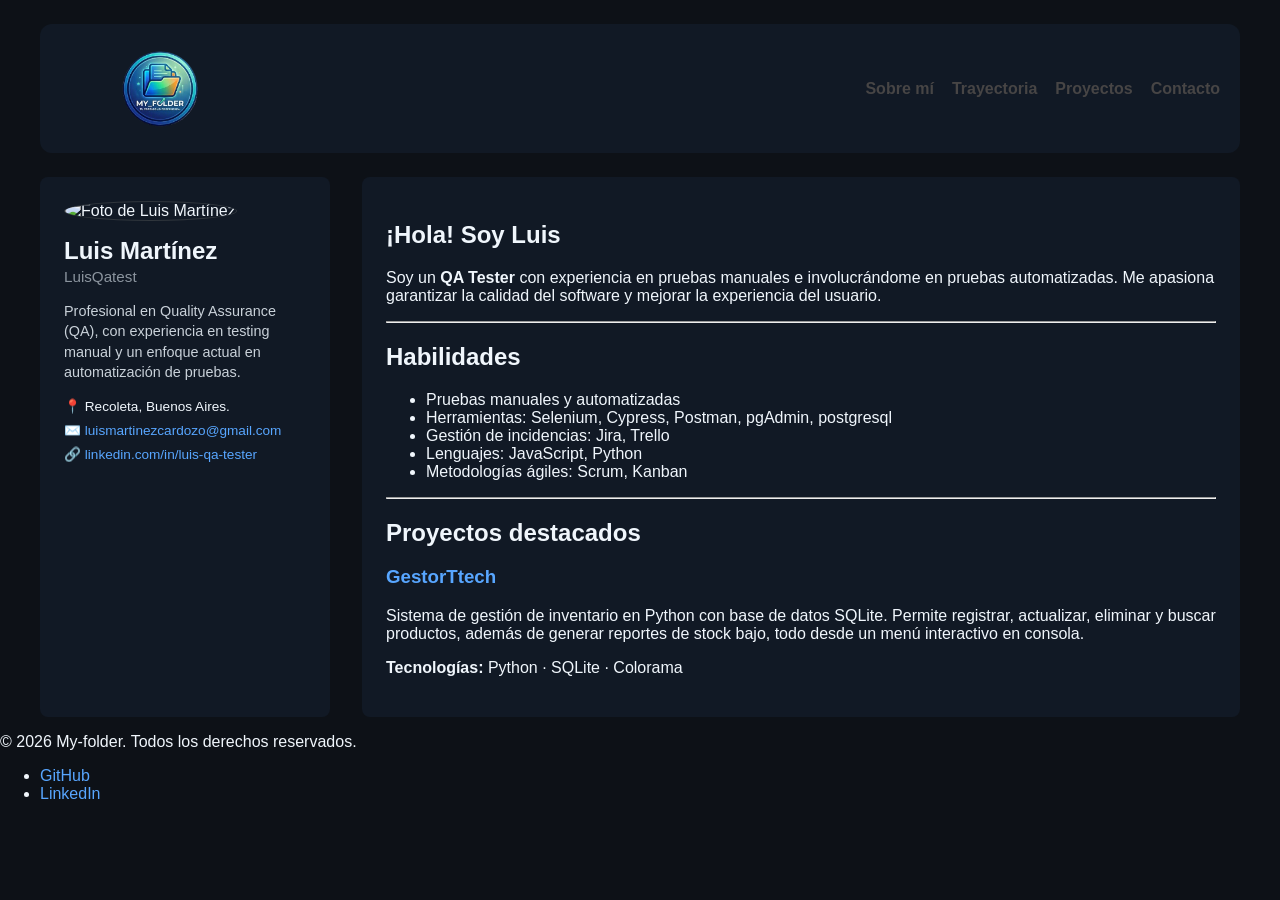
==== index.html @ ecd2cd71 "Corrige rutas de assets tras mover HTML a la raiz" ====
<!DOCTYPE html>
<html lang="es">
<head>
    <meta charset="UTF-8">
    <meta name="viewport" content="width=device-width, initial-scale=1.0">
    <title>My-folder - Inicio</title>
    
    <link rel="preconnect" href="https://fonts.googleapis.com">
    <link rel="preconnect" href="https://fonts.gstatic.com" crossorigin>
    <link href="https://fonts.googleapis.com/css2?family=Inter:wght@400;600;700&display=swap" rel="stylesheet">
    
    <link rel="stylesheet" href="assets/style.css">
</head>
<body>
    <header>
        <nav>
            <a href="index.html">
                <img class="logo__img" src="../assets/img/logo.jpg" alt="Logo de Pagina">
            </a>
            
            <ul class="barra-nav">
                <li><a class="nav-link" href="#sobre-mi">Sobre mí</a></li>
                <li><a class="nav-link" href="trayectoria.html">Trayectoria</a></li>
                <li><a class="nav-link" href="proyectos.html">Proyectos</a></li>
                <li><a class="nav-link" href="contacto.html">Contacto</a></li>
            </ul>
        </nav>
    </header>

    <main class="perfil-container">
        <aside class="columna-perfil">
            <img src="/Proyecto_Mi-portafolio-web/assets/img/foto-perfil.jpg.png" alt="Foto de Luis Martínez" class="avatar">
            <h1 class="nombre">Luis Martínez</h1>
            <p class="usuario">LuisQatest</p>
            <p class="bio"> Profesional en Quality Assurance (QA), con experiencia en testing manual y un enfoque actual en automatización de pruebas.</p>
            <ul class="lista-contacto">
                <li>📍 Recoleta, Buenos Aires.</li>
                <li>✉️ <a href="mailto:luismartinezcardozo@gmail.com">luismartinezcardozo@gmail.com</a></li>
                <li>🔗 <a href="https://www.linkedin.com/in/luis-qa-tester" target="_blank">linkedin.com/in/luis-qa-tester</a></li>
            </ul>
        </aside>


        <section class="columna-contenido">
                       
            <div class="readme-body">
                <h1>¡Hola! Soy Luis</h1>
                <p class="intro-text">
                    Soy un <strong>QA Tester</strong> con experiencia en pruebas manuales e involucrándome en pruebas automatizadas. Me apasiona garantizar la calidad del software y mejorar la experiencia del usuario.
                </p>
                <hr class="divider">
                
                <h2>Habilidades</h2>
                <ul class="skills-list">
                    <li>Pruebas manuales y automatizadas</li>
                    <li>Herramientas: Selenium, Cypress, Postman, pgAdmin, postgresql</li>
                    <li>Gestión de incidencias: Jira, Trello</li>
                    <li>Lenguajes: JavaScript, Python</li>
                    <li>Metodologías ágiles: Scrum, Kanban</li>
                </ul>
                
                <hr class="divider">
                
                <h2>Proyectos destacados</h2>
                               
                <article class="project-card">
                    <h3><a href="#">GestorTtech</a></h3>
                    <p>Sistema de gestión de inventario en Python con base de datos SQLite. Permite registrar, actualizar, eliminar y buscar productos, además de generar reportes de stock bajo, todo desde un menú interactivo en consola.</p>
                    <p class="tech-stack"><strong>Tecnologías:</strong> Python · SQLite · Colorama</p>
                </article>            
            </div>
        </section>

    </main>

    
<footer class="site-footer">
    <div class="footer-content">
        <p>© 2026 My-folder. Todos los derechos reservados.</p>
        <ul class="footer-links">
            <li><a href="https://github.com/LuisQatest" target="_blank">GitHub</a></li>
            <li><a href="https://www.linkedin.com/in/luis-qa-tester" target="_blank">LinkedIn</a></li>
        </ul>
    </div>
</footer>


</body>
</html>
---- assets/style.css ----
* {
    box-sizing: border-box;
}

body {
    background-color: #0d1117;
    color: #f0f6fc;
    margin: 0;
    padding: 0;
    font-family: Arial, sans-serif;
}

nav {
    display: flex;
    justify-content: space-between;
    align-items: center;
    padding: 10px 20px;
    border-radius: 12px;
    margin: 0 auto 1.5rem auto;
    margin-top: 1.5rem;
    background-color: #111925;
    box-sizing: border-box;
    max-width: 1200px;
    width: 100%;

}

nav ul {
    display: flex;
    flex-wrap: wrap; 
    align-items: center;
    gap: 1rem;
    padding: 0.5rem 1rem;
    margin: 0;
    list-style: none;
}

.logo__img {
    vertical-align: middle;
    width: 200px;
    height: auto;
}

.logo__img:hover {
    opacity: 0.8;
    cursor: pointer;
}

.barra-nav {
    display: flex;
    justify-content: flex-end;
    align-items: center;
    gap: 18px;
    list-style: none;
    padding: 0;
    margin: 0;
}

.titulo-seccion {
    font-family: 'Inter', sans-serif;
    font-size: 24px;
    font-weight: 700;
    color: #ffffff;
    margin: 0;
}

.nav-link {
    text-decoration: none;
    color: #474545;
    font-weight: 700;
}

.nav-link:hover {
    color: #007bff;
}


.perfil-container {
    display: grid;
    width: 100%;
    grid-template-columns: 290px 1fr; 
    gap: 2rem;
    max-width: 1200px;
    margin: 0 auto; 
}


.columna-perfil {
    background-color: #111925; 
    border-radius: 8px;        
    padding: 1.5rem;          
}


.columna-contenido {
    background-color: #111925; 
    border-radius: 8px;
    padding: 1.5rem;
}


.avatar {
    width: 220px;          
    height: 220px;         
    object-fit: cover;     
    border-radius: 50%;   
    border: 1px solid #30363d;
}


.nombre {
    font-size: 1.5rem;
    color: #f0f6fc;
    margin: 1rem 0 0.2rem 0;
}

.usuario {
    font-size: 0.95rem;
    color: #8b949e;
    margin-top: 0;
}


.bio {
    font-size: 0.9rem;
    color: #c9d1d9;
    line-height: 1.4;
    margin: 1rem 0;
}


.lista-contacto {
    list-style: none; 
    padding: 0;
    font-size: 0.85rem;
}

.lista-contacto li {
    margin-bottom: 0.5rem;
}

a, a:visited {
    color: #58a6ff;
    text-decoration: none;
}


@media (max-width: 768px) {
    .perfil-container {
        grid-template-columns: 1fr; 
    }

    .avatar {
        max-width: 200px; 
        height: auto;
    }

    nav ul {
     display: flex;
     flex-wrap: wrap; 
     align-items: center;
     gap: 1rem;
     padding: 0.5rem 1rem;
     margin: 0;
     list-style: none;
    }

     .footer-content {
        flex-direction: column;
        gap: 0.8rem;
        text-align: center;
    }
}



.contacto-main {
    display: flex;
    justify-content: center;
    align-items: center;
    width: 100%;
    max-width: 900px;
    margin: 2rem auto;
    padding: 0 1rem;
    box-sizing: border-box;
}


.contacto-main .tarjeta-contacto {
    background-color: #161b22;
    border: 1px solid #30363d;
    border-radius: 8px;
    padding: 2rem;
    width: 100%;
    box-sizing: border-box;
}


.contacto-main .tarjeta-contacto h2 {
    color: #f0f6fc;
    font-size: 1.8rem;
    margin-top: 0;
    margin-bottom: 0.5rem;
}

.contacto-main .tarjeta-contacto p {
    color: #8b949e;
    font-size: 0.95rem;
    margin-bottom: 1.5rem;
    line-height: 1.4;
}


.contacto-main .form-contacto {
    display: flex;
    flex-direction: column;
    gap: 1.2rem;
    width: 100%;
}

.contacto-main .form-group {
    display: flex;
    flex-direction: column;
    gap: 0.4rem;
    width: 100%;
}

.contacto-main .form-group label {
    font-size: 0.9rem;
    color: #c9d1d9;
    font-weight: 600;
}


.contacto-main .form-group input,
.contacto-main .form-group textarea {
    width: 100%;
    box-sizing: border-box;
    background-color: #0d1117;
    border: 1px solid #30363d;
    border-radius: 6px;
    padding: 0.75rem 1rem;
    color: #f0f6fc;
    font-family: inherit;
    font-size: 0.95rem;
    outline: none;
    transition: border-color 0.2s, box-shadow 0.2s;
}

.contacto-main .form-group input:focus,
.contacto-main .form-group textarea:focus {
    border-color: #58a6ff;
    box-shadow: 0 0 0 3px rgba(88, 166, 255, 0.2);
}


.contacto-main .btn-submit {
    background-color: #238636;
    color: #ffffff;
    border: 1px solid rgba(240, 246, 252, 0.1);
    padding: 0.75rem 1.5rem;
    font-size: 0.95rem;
    font-weight: 600;
    border-radius: 6px;
    cursor: pointer;
    align-self: center;
    transition: background-color 0.2s;
    margin-top: 0.5rem;
}

.contacto-main .btn-submit:hover {
    background-color: #2ea043;
}


.contacto-main .tarjeta-wip {
    background-color: #161b22;
    border: 1px solid #30363d;
    border-radius: 8px;
    padding: 3rem 2rem;
    width: 100%;
    text-align: center;
    box-sizing: border-box;
}


.contacto-main .tarjeta-wip p {
    color: #f0f6fc;
    font-size: 1.2rem;
    font-weight: 600;
    margin: 0;
    line-height: 1.5;
}
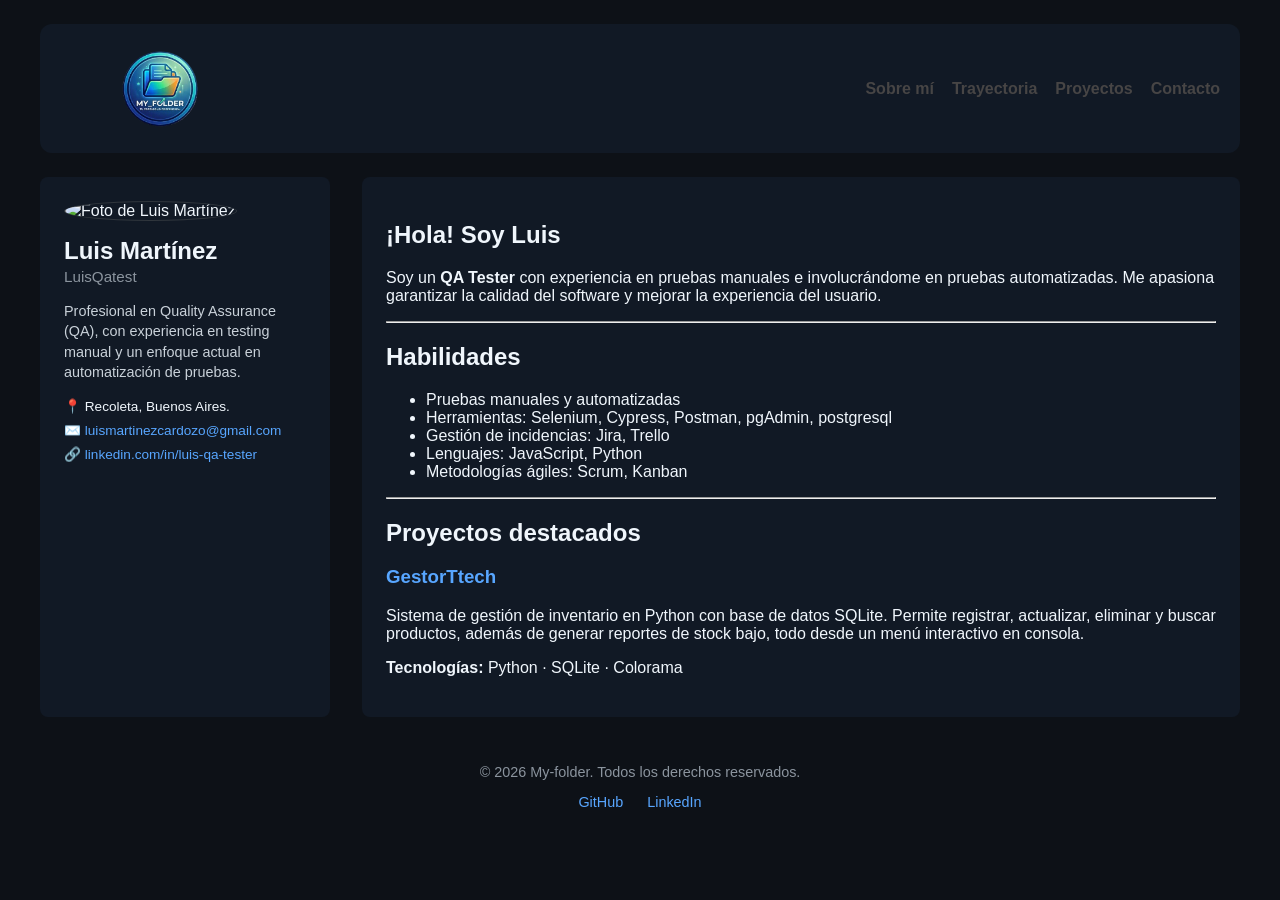
==== commit 7dbe2889: "Guarda cambios finales de CSS y rutas de imagenes" ====
--- a/index.html
+++ b/index.html
@@ -15,7 +15,7 @@
     <header>
         <nav>
             <a href="index.html">
-                <img class="logo__img" src="../assets/img/logo.jpg" alt="Logo de Pagina">
+                <img class="logo__img" src="assets/img/logo.jpg" alt="Logo de Pagina">
             </a>
             
             <ul class="barra-nav">
--- a/assets/style.css
+++ b/assets/style.css
@@ -290,4 +290,48 @@
     font-weight: 600;
     margin: 0;
     line-height: 1.5;
+}
+
+
+footer {
+    text-align: center;
+    padding: 2rem 0;
+    color: #8b949e;
+    font-size: 0.9rem;
+}
+
+.footer-links {
+    margin-top: 0.5rem;
+    display: flex;
+    justify-content: center;
+    gap: 1.5rem;
+}
+
+.footer-links a {
+    color: #58a6ff;
+    text-decoration: none;
+}
+
+.footer-links a:hover {
+    text-decoration: underline;
+}
+
+
+footer ul {
+    list-style: none;
+    padding: 0;
+    margin: 0.5rem 0 0 0;
+    display: flex;
+    justify-content: center;
+    gap: 1.5rem;
+}
+
+
+footer a {
+    color: #58a6ff;
+    text-decoration: none;
+}
+
+footer a:hover {
+    text-decoration: underline;
 }
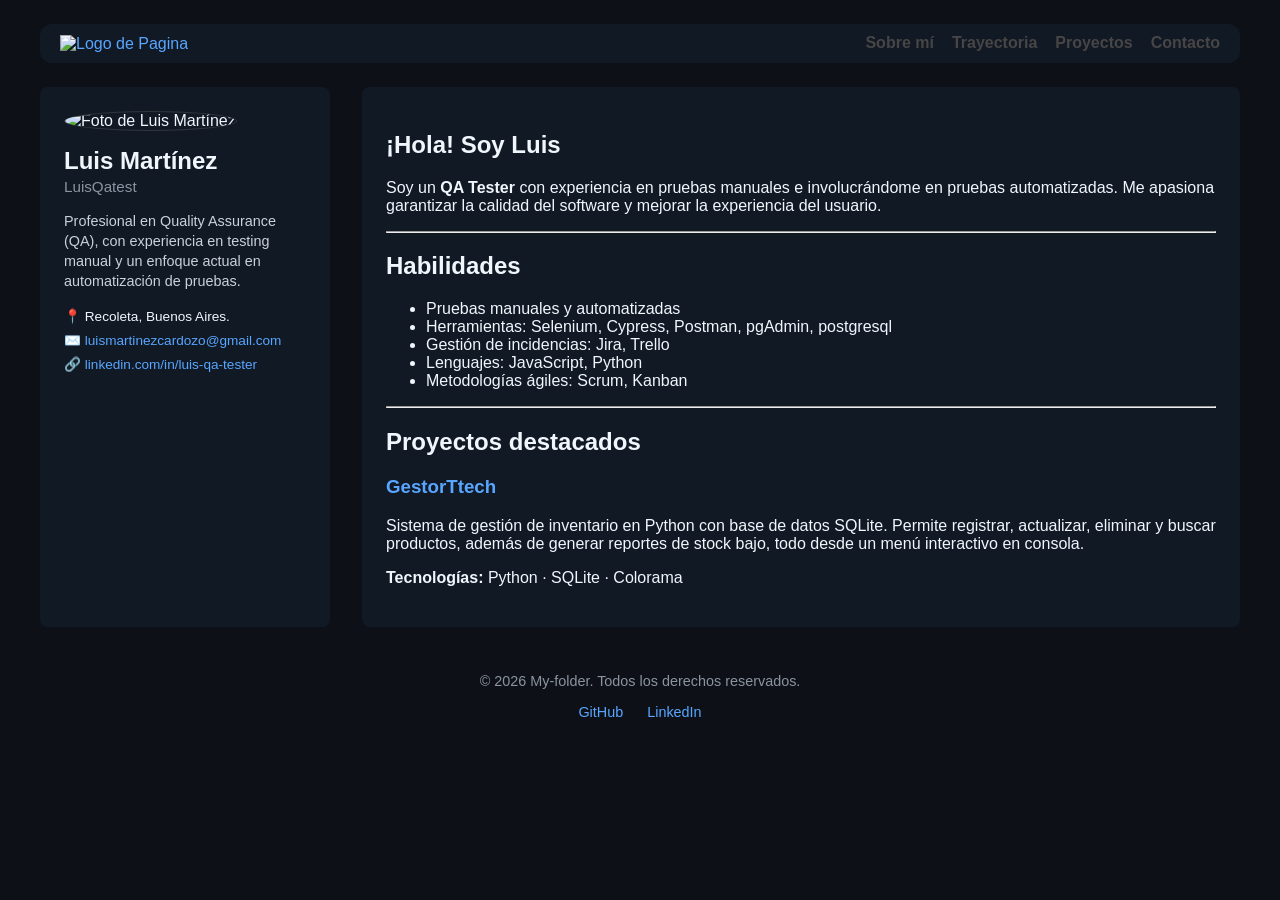
==== commit cf3b2766: "Actualizar index.html" ====
--- a/index.html
+++ b/index.html
@@ -15,7 +15,7 @@
     <header>
         <nav>
             <a href="index.html">
-                <img class="logo__img" src="assets/img/logo.jpg" alt="Logo de Pagina">
+                <img class="logo__img" src="/Proyecto_Mi-portafolio-web/assets/img/logo.jpg" alt="Logo de Pagina">
             </a>
             
             <ul class="barra-nav">
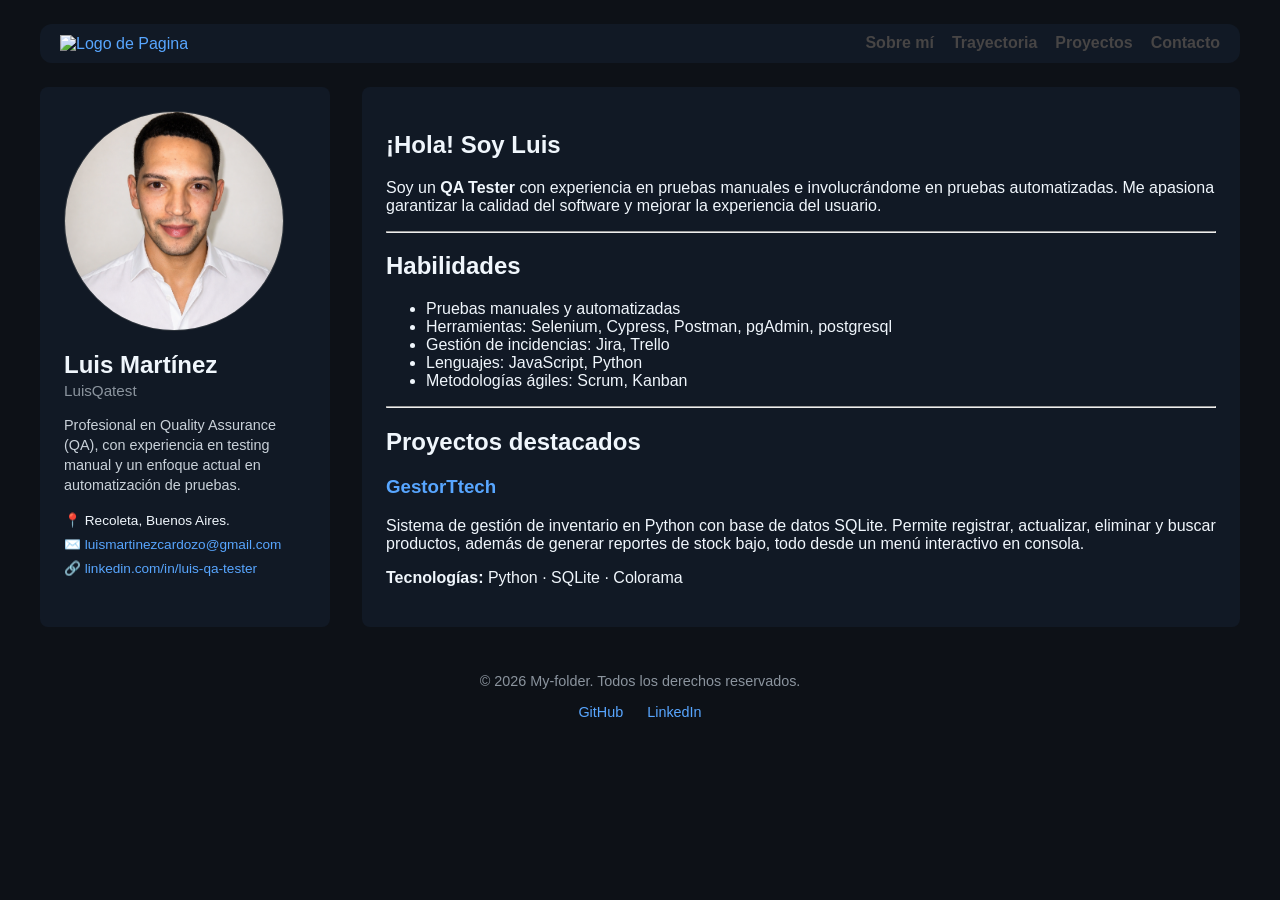
==== commit 0135f6e1: "Actualiza detalles del sitio web" ====
--- a/index.html
+++ b/index.html
@@ -29,7 +29,7 @@
 
     <main class="perfil-container">
         <aside class="columna-perfil">
-            <img src="/Proyecto_Mi-portafolio-web/assets/img/foto-perfil.jpg.png" alt="Foto de Luis Martínez" class="avatar">
+            <img src="assets/img/foto-perfil.jpg" alt="Foto de Luis Martínez" class="avatar">
             <h1 class="nombre">Luis Martínez</h1>
             <p class="usuario">LuisQatest</p>
             <p class="bio"> Profesional en Quality Assurance (QA), con experiencia en testing manual y un enfoque actual en automatización de pruebas.</p>
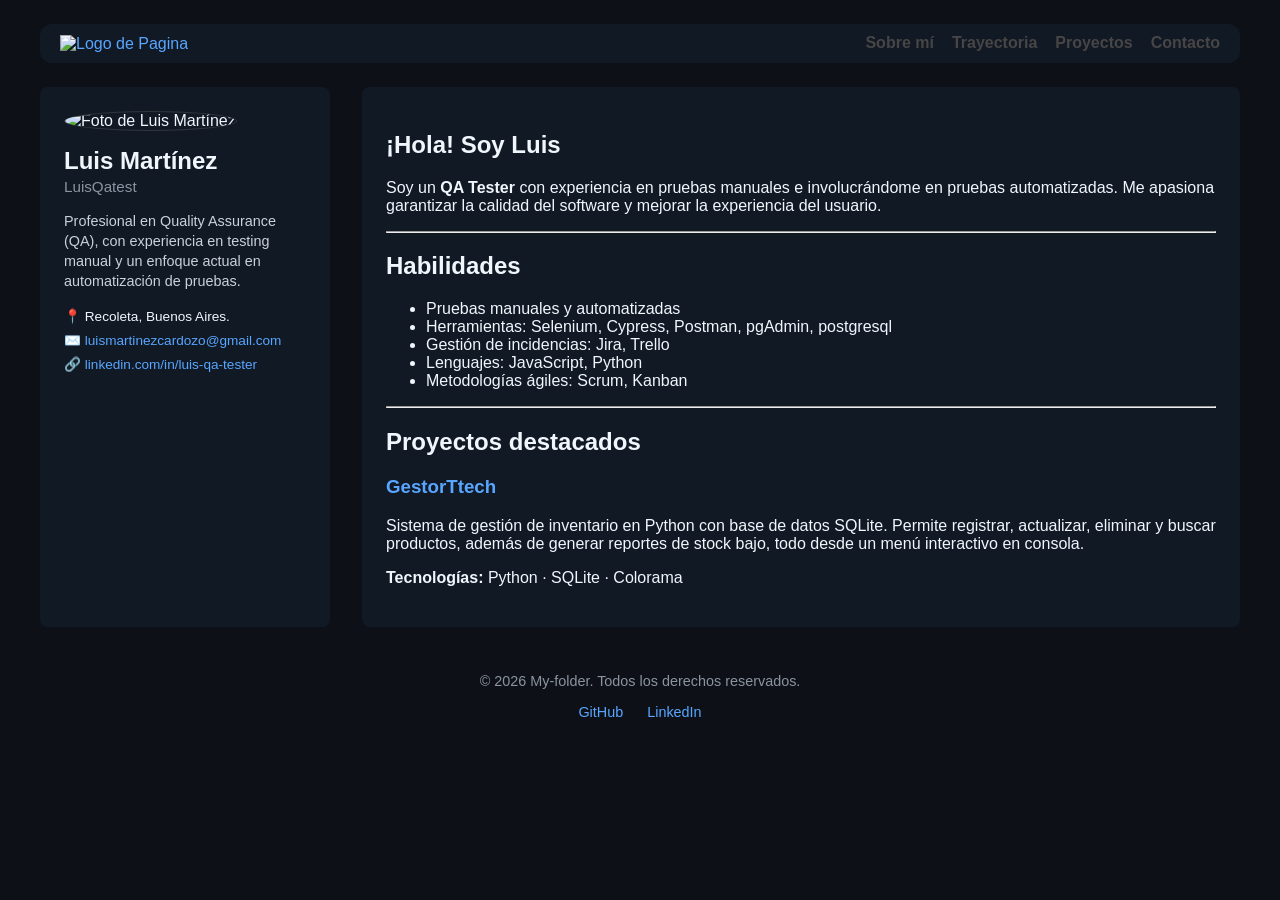
==== commit 9c2965d5: "estoy cansado" ====
--- a/index.html
+++ b/index.html
@@ -29,7 +29,7 @@
 
     <main class="perfil-container">
         <aside class="columna-perfil">
-            <img src="assets/img/foto-perfil.jpg" alt="Foto de Luis Martínez" class="avatar">
+            <img src="/Proyecto_Mi-portafolio-web/assets/img/foto-perfil.jpg" alt="Foto de Luis Martínez" class="avatar">
             <h1 class="nombre">Luis Martínez</h1>
             <p class="usuario">LuisQatest</p>
             <p class="bio"> Profesional en Quality Assurance (QA), con experiencia en testing manual y un enfoque actual en automatización de pruebas.</p>
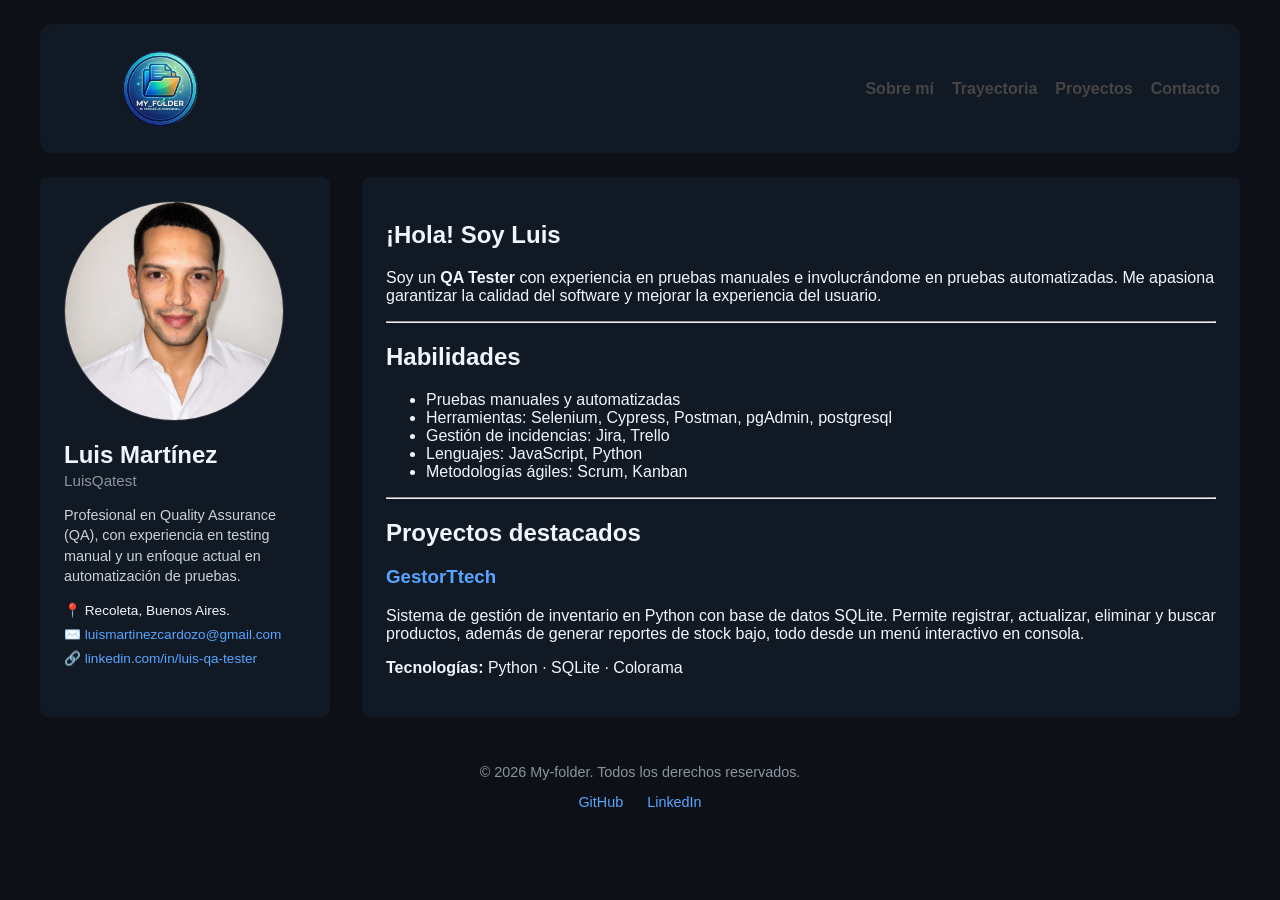
==== commit 0b2105a9: "Corrige rutas relativas de logo y foto de perfil" ====
--- a/index.html
+++ b/index.html
@@ -15,7 +15,7 @@
     <header>
         <nav>
             <a href="index.html">
-                <img class="logo__img" src="/Proyecto_Mi-portafolio-web/assets/img/logo.jpg" alt="Logo de Pagina">
+                <img class="logo__img" src="assets/img/logo.jpg" alt="Logo de Pagina">
             </a>
             
             <ul class="barra-nav">
@@ -29,7 +29,7 @@
 
     <main class="perfil-container">
         <aside class="columna-perfil">
-            <img src="/Proyecto_Mi-portafolio-web/assets/img/foto-perfil.jpg" alt="Foto de Luis Martínez" class="avatar">
+            <img src="assets/img/foto-perfil.jpg" alt="Foto de Luis Martínez" class="avatar">
             <h1 class="nombre">Luis Martínez</h1>
             <p class="usuario">LuisQatest</p>
             <p class="bio"> Profesional en Quality Assurance (QA), con experiencia en testing manual y un enfoque actual en automatización de pruebas.</p>
